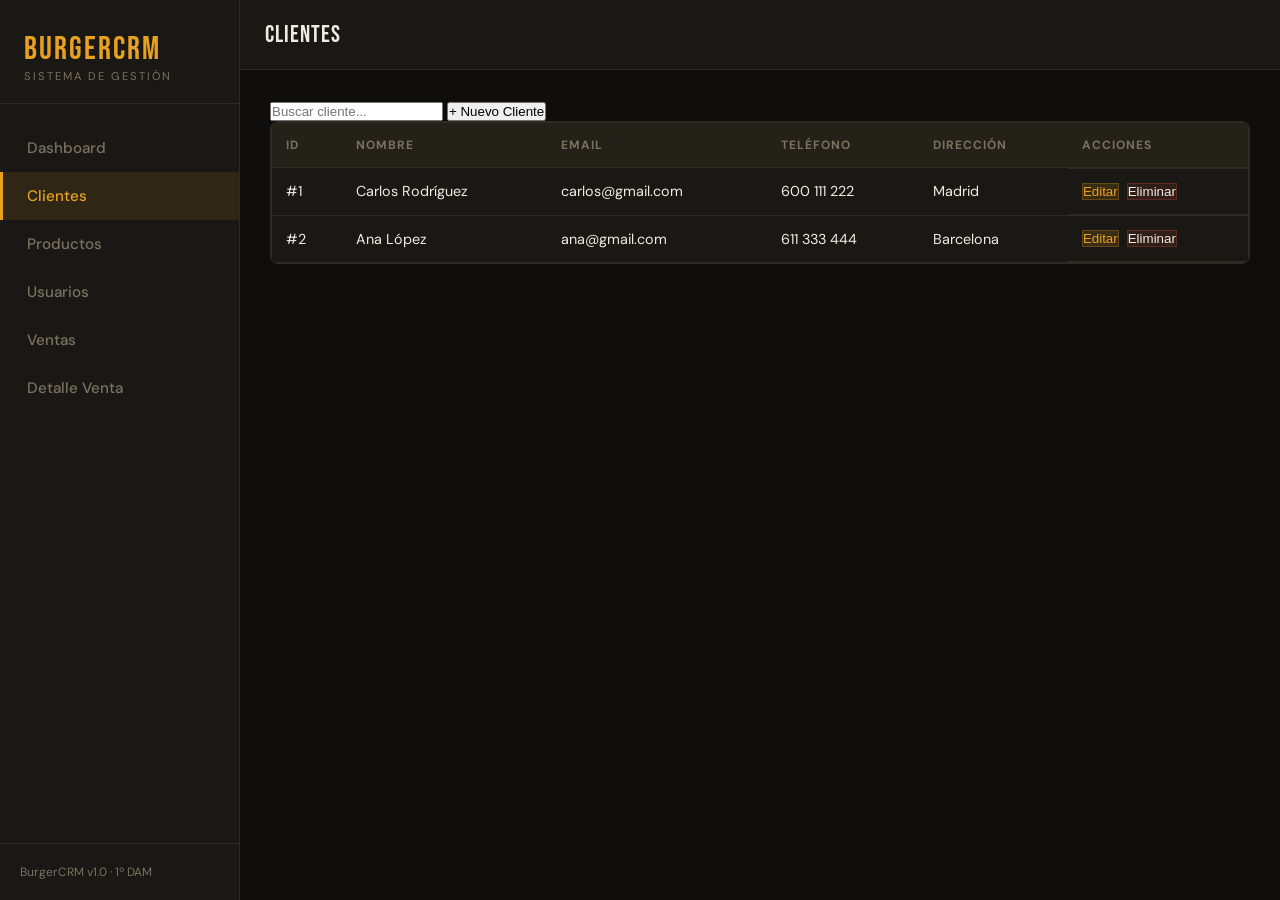
==== clientes.html @ 33901adf "Clientes terminado" ====
<!DOCTYPE html>
<html lang="es">

<head>
    <meta charset="UTF-8">
    <meta name="viewport" content="width=device-width, initial-scale=1.0">
    <link rel="stylesheet" href="style.css">
    <title>Clientes | BurgerCRM</title>



    <!-- Google Fonts -->
    <link rel="preconnect" href="https://fonts.googleapis.com">

    <link href="https://fonts.googleapis.com/css2?family=Bebas+Neue&family=DM+Sans:wght@300;400;500;600&display=swap"
        rel="stylesheet">
</head>

<body>

    <div class="app">

        <!-- SIDEBAR -->
        <nav class="sidebar" id="sidebar">

            <div class="sidebar__logo">
                <div class="sidebar__logo-title">BurgerCRM</div>
                <div class="sidebar__logo-sub">Sistema de Gestión</div>
            </div>

            <div class="sidebar__nav">

                <a href="index.html" class="sidebar__nav-link">
                    <div class="sidebar__nav-item">
                        <p>Dashboard</p>
                    </div>
                </a>

                <a href="clientes.html" class="sidebar__nav-link">
                    <div class="sidebar__nav-item sidebar__nav-item--active">
                        <p>Clientes</p>
                    </div>
                </a>

                <a href="productos.html" class="sidebar__nav-link">
                    <div class="sidebar__nav-item">
                        <p>Productos</p>
                    </div>
                </a>

                <a href="usuarios.html" class="sidebar__nav-link">
                    <div class="sidebar__nav-item">
                        <p>Usuarios</p>
                    </div>
                </a>

                <a href="ventas.html" class="sidebar__nav-link">
                    <div class="sidebar__nav-item">
                        <p>Ventas</p>
                    </div>
                </a>

                <a href="detalles.html" class="sidebar__nav-link">
                    <div class="sidebar__nav-item">
                        <p>Detalle Venta</p>
                    </div>
                </a>

            </div>

            <div class="sidebar__footer">
                BurgerCRM v1.0 · 1º DAM
            </div>

        </nav>

        <!-- TOPBAR -->
        <header class="topbar">

            <div class="topbar__left">

                <button class="topbar__hamburger" onclick="toggleSidebar()">
                    ☰
                </button>

                <span class="topbar__title">
                    Clientes
                </span>

            </div>

        </header>

        <!-- MAIN -->
        <main class="main">

            <!-- HEADER -->
            <div class="crud-header">

                <input type="text" class="input" placeholder="Buscar cliente...">

                <button class="btn btn--primary">
                    + Nuevo Cliente
                </button>

            </div>

            <!-- TABLA -->
            <div class="table-wrap">

                <table class="table">

                    <thead>
                        <tr>
                            <th>ID</th>
                            <th>Nombre</th>
                            <th>Email</th>
                            <th>Teléfono</th>
                            <th>Dirección</th>
                            <th>Acciones</th>
                        </tr>
                    </thead>

                    <tbody>

                        <tr>
                            <td>#1</td>
                            <td>Carlos Rodríguez</td>
                            <td>carlos@gmail.com</td>
                            <td>600 111 222</td>
                            <td>Madrid</td>

                            <td class="table__actions">

                                <button class="btn btn--edit">
                                    Editar
                                </button>

                                <button class="btn btn--delete">
                                    Eliminar
                                </button>

                            </td>
                        </tr>

                        <tr>
                            <td>#2</td>
                            <td>Ana López</td>
                            <td>ana@gmail.com</td>
                            <td>611 333 444</td>
                            <td>Barcelona</td>

                            <td class="table__actions">

                                <button class="btn btn--edit">
                                    Editar
                                </button>

                                <button class="btn btn--delete">
                                    Eliminar
                                </button>

                            </td>
                        </tr>

                    </tbody>

                </table>

            </div>

        </main>

    </div>

    <script>
        const toggleSidebar = () => {
            document.getElementById("sidebar").classList.toggle("sidebar--open");
        };
    </script>

</body>

</html>
---- style.css ----
/* =========================
   VARIABLES
========================= */
:root {
  --color-bg: #0f0e0c;
  --color-surface: #1a1814;
  --color-surface-2: #242118;
  --color-border: #2e2b24;

  --color-accent: #e8a020;

  --color-text: #f0ebe0;
  --color-text-muted: #7a7260;

  --font-display: 'Bebas Neue', sans-serif;
  --font-body: 'DM Sans', sans-serif;

  --radius: 8px;
  --transition: 0.2s ease;
}

/* =========================
   RESET
========================= */
* {
  margin: 0;
  padding: 0;
  box-sizing: border-box;
}

body {
  background: var(--color-bg);
  color: var(--color-text);

  font-family: var(--font-body);

  overflow-x: hidden;
}

/* =========================
   APP
========================= */
.app {
  display: flex;
  min-height: 100vh;
}

/* =========================
   SIDEBAR
========================= */
.sidebar {
  width: 240px;
  height: 100vh;

  background: var(--color-surface);

  border-right: 1px solid var(--color-border);

  position: fixed;
  top: 0;
  left: 0;

  display: flex;
  flex-direction: column;

  transition: transform var(--transition);

  z-index: 1000;
}

/* LOGO */
.sidebar__logo {
  padding: 30px 24px 20px;

  border-bottom: 1px solid var(--color-border);
}

.sidebar__logo-title {
  font-family: var(--font-display);

  font-size: 2rem;

  color: var(--color-accent);

  letter-spacing: 2px;
}

.sidebar__logo-sub {
  color: var(--color-text-muted);

  font-size: 0.7rem;

  text-transform: uppercase;

  letter-spacing: 2px;
}

/* NAV */
.sidebar__nav {
  flex: 1;

  padding-top: 20px;
}

.sidebar__nav-link {
  text-decoration: none;

  display: block;
}

.sidebar__nav-item {
  padding: 14px 24px;

  border-left: 3px solid transparent;

  transition: var(--transition);

  cursor: pointer;
}

.sidebar__nav-item p {
  color: var(--color-text-muted);

  font-size: 0.95rem;

  font-weight: 500;
}

/* HOVER */
.sidebar__nav-link:hover .sidebar__nav-item {
  background: var(--color-surface-2);
}

.sidebar__nav-link:hover p {
  color: var(--color-text);
}

/* ACTIVO */
.sidebar__nav-item--active {
  background: rgba(232,160,32,0.1);

  border-left-color: var(--color-accent);
}

.sidebar__nav-item--active p {
  color: var(--color-accent);
}

/* FOOTER */
.sidebar__footer {
  padding: 20px;

  border-top: 1px solid var(--color-border);

  color: var(--color-text-muted);

  font-size: 0.75rem;
}

/*index*/

/* =========================
   TOPBAR
========================= */
.topbar {
  position: fixed;

  top: 0;
  left: 240px;
  right: 0;

  height: 70px;

  background: var(--color-surface);

  border-bottom: 1px solid var(--color-border);

  display: flex;
  align-items: center;

  padding: 0 25px;

  z-index: 900;
}

.topbar__left {
  display: flex;
  align-items: center;
  gap: 15px;
}

.topbar__title {
  font-family: var(--font-display);

  font-size: 1.5rem;

  letter-spacing: 1px;
}

/* BOTON MENU */
.topbar__hamburger {
  display: none;

  background: none;
  border: none;

  color: white;

  font-size: 1.7rem;

  cursor: pointer;
}

/* =========================
   MAIN
========================= */
.main {
  flex: 1;

  margin-left: 240px;
  margin-top: 70px;

  padding: 30px;
}

/* =========================
   TITULOS
========================= */
.section-title {
  font-family: var(--font-display);

  font-size: 1.7rem;

  margin-bottom: 20px;

  letter-spacing: 1px;
}

/* =========================
   TABLAS
========================= */
.table-wrap {
  overflow-x: auto;

  border: 1px solid var(--color-border);

  border-radius: var(--radius);
}

.table {
  width: 100%;

  border-collapse: collapse;

  min-width: 700px;
}

.table th {
  background: var(--color-surface-2);

  padding: 14px;

  text-align: left;

  color: var(--color-text-muted);

  text-transform: uppercase;

  font-size: 0.75rem;
}

.table td {
  padding: 14px;

  border-top: 1px solid var(--color-border);
}

/* =========================
   RESPONSIVE
========================= */

/* TABLET */
@media (max-width: 900px) {

  .sidebar {
    transform: translateX(-100%);
  }

  .sidebar--open {
    transform: translateX(0);
  }

  .topbar {
    left: 0;
  }

  .main {
    margin-left: 0;
  }

  .topbar__hamburger {
    display: block;
  }
}

/* MOVIL */
@media (max-width: 600px) {

  .main {
    padding: 20px 15px;
  }

  .topbar {
    padding: 0 15px;
  }

  .topbar__title {
    font-size: 1.2rem;
  }

  .sidebar {
    width: 220px;
  }

  .table {
    min-width: 600px;
  }
}

/*clientes*/

/* =========================================
   CLIENTES PAGE
========================================= */

.page-title {
  font-family: var(--font-display);
  font-size: 2rem;
  letter-spacing: 1px;
  margin-bottom: 20px;
  color: var(--color-accent);
}

.clientes-top {
  display: flex;
  justify-content: space-between;
  align-items: center;
  gap: 16px;
  margin-bottom: 24px;
  flex-wrap: wrap;
}

.search-box {
  flex: 1;
  min-width: 220px;
}

.search-box input {
  width: 100%;
}

.table-wrap {
  width: 100%;
  overflow-x: auto;
}

.table {
  width: 100%;
  border-collapse: collapse;
  background: var(--color-surface);
  border: 1px solid var(--color-border);
}

.table thead {
  background: var(--color-surface-2);
}

.table th {
  padding: 14px;
  text-align: left;
  font-size: 0.75rem;
  text-transform: uppercase;
  letter-spacing: 1px;
  color: var(--color-text-muted);
  border-bottom: 1px solid var(--color-border);
}

.table td {
  padding: 14px;
  border-bottom: 1px solid var(--color-border);
  font-size: 0.9rem;
}

.table tbody tr {
  transition: background var(--transition);
}

.table tbody tr:hover {
  background: rgba(255,255,255,0.03);
}

.table__actions {
  display: flex;
  gap: 8px;
}

.btn--edit {
  background: rgba(232,160,32,0.15);
  border: 1px solid rgba(232,160,32,0.25);
  color: var(--color-accent);
}

.btn--edit:hover {
  background: rgba(232,160,32,0.25);
}

.btn--delete {
  background: rgba(217,79,56,0.12);
  border: 1px solid rgba(217,79,56,0.25);
  color: var(--color-red);
}

.btn--delete:hover {
  background: rgba(217,79,56,0.22);
}

/* =========================================
   RESPONSIVE CLIENTES
========================================= */

@media (max-width: 768px) {

  .clientes-top {
    flex-direction: column;
    align-items: stretch;
  }

  .table {
    min-width: 700px;
  }

}

@media (max-width: 480px) {

  .page-title {
    font-size: 1.6rem;
  }

  .btn {
    width: 100%;
    justify-content: center;
  }

}
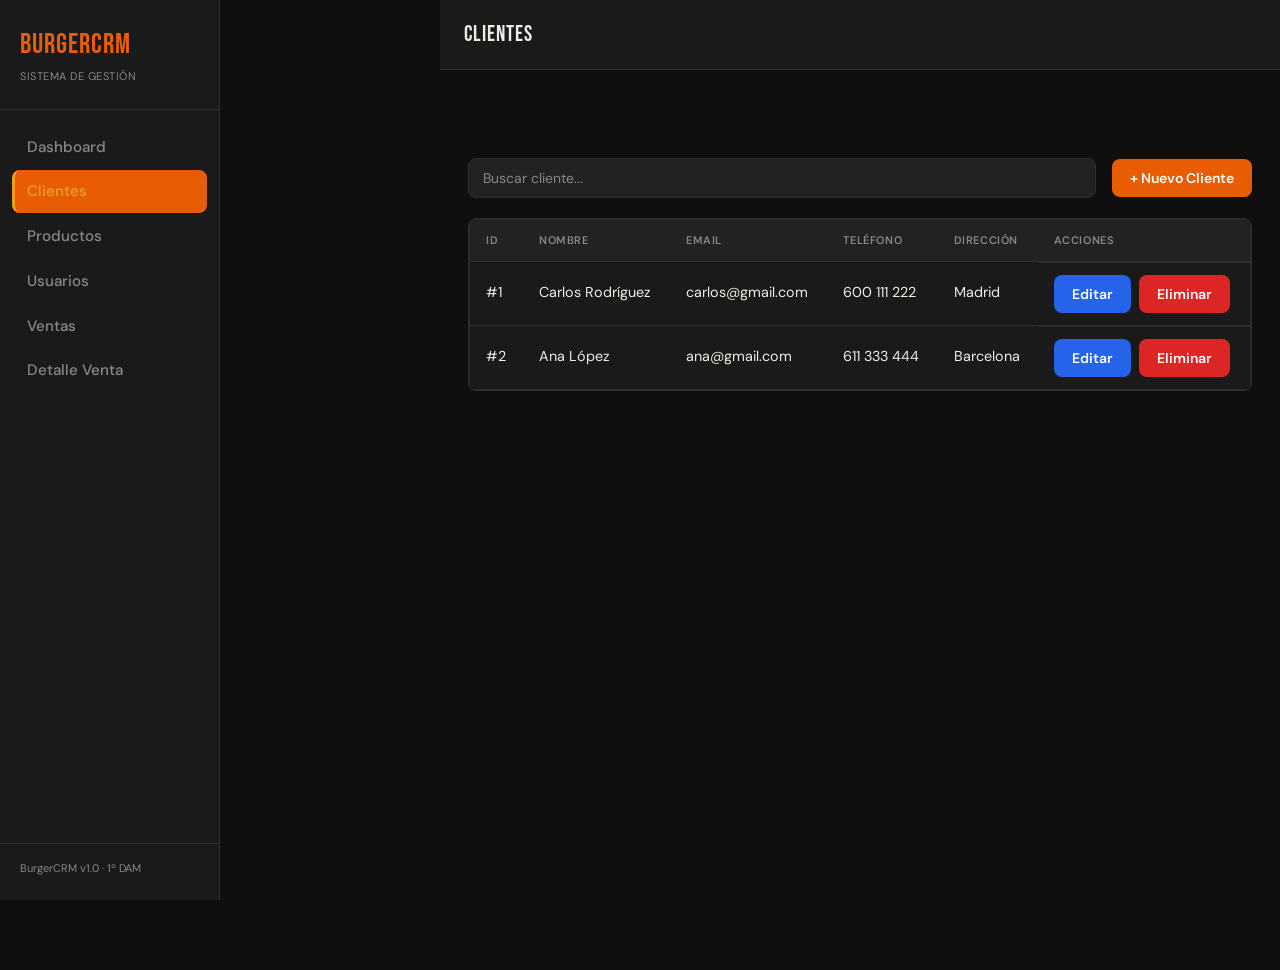
==== commit c0ee807e: "usuarios acabado" ====
--- a/clientes.html
+++ b/clientes.html
@@ -4,7 +4,7 @@
 <head>
     <meta charset="UTF-8">
     <meta name="viewport" content="width=device-width, initial-scale=1.0">
-    <link rel="stylesheet" href="style.css">
+    <link rel="stylesheet" href="css/style.css">
     <title>Clientes | BurgerCRM</title>
 
 
--- a/css/style.css
+++ b/css/style.css
@@ -0,0 +1,1154 @@
+/* =========================
+   VARIABLES
+========================= */
+:root {
+  --color-bg: #0f0e0c;
+  --color-surface: #1a1814;
+  --color-surface-2: #242118;
+  --color-border: #2e2b24;
+
+  --color-accent: #e8a020;
+
+  --color-text: #f0ebe0;
+  --color-text-muted: #7a7260;
+
+  --font-display: 'Bebas Neue', sans-serif;
+  --font-body: 'DM Sans', sans-serif;
+
+  --radius: 8px;
+  --transition: 0.2s ease;
+}
+
+/* =========================
+   RESET
+========================= */
+* {
+  margin: 0;
+  padding: 0;
+  box-sizing: border-box;
+}
+
+body {
+  background: var(--color-bg);
+  color: var(--color-text);
+
+  font-family: var(--font-body);
+
+  overflow-x: hidden;
+}
+/* =========================================
+   SIDEBAR
+========================================= */
+
+.sidebar {
+  width: 240px;
+  height: 100vh;
+  background: var(--color-surface);
+  border-right: 1px solid var(--color-border);
+
+  position: fixed;
+  top: 0;
+  left: 0;
+
+  display: flex;
+  flex-direction: column;
+  justify-content: space-between;
+
+  z-index: 100;
+  transition: transform var(--transition);
+}
+
+.sidebar__logo {
+  padding: 28px 24px 20px;
+  border-bottom: 1px solid var(--color-border);
+}
+
+.sidebar__logo-title {
+  font-family: var(--font-display);
+  font-size: 2rem;
+  color: var(--color-accent);
+  letter-spacing: 2px;
+}
+
+.sidebar__logo-sub {
+  font-size: 0.7rem;
+  color: var(--color-text-muted);
+  letter-spacing: 2px;
+  text-transform: uppercase;
+}
+
+.sidebar__nav {
+  display: flex;
+  flex-direction: column;
+  padding: 20px 0;
+}
+
+.sidebar__nav-item {
+  padding: 14px 24px;
+
+  color: var(--color-text-muted);
+  text-decoration: none;
+
+  font-size: 0.95rem;
+  font-weight: 500;
+
+  border-left: 3px solid transparent;
+
+  transition:
+    background var(--transition),
+    color var(--transition),
+    border-color var(--transition);
+}
+
+.sidebar__nav-item:hover {
+  background: var(--color-surface-2);
+  color: var(--color-accent);
+  border-left-color: var(--color-accent);
+}
+
+.sidebar__nav-item--active {
+  background: rgba(232,160,32,0.1);
+  color: var(--color-accent);
+  border-left-color: var(--color-accent);
+}
+
+.sidebar__footer {
+  padding: 20px 24px;
+  border-top: 1px solid var(--color-border);
+
+  font-size: 0.75rem;
+  color: var(--color-text-dim);
+}
+
+/* =========================================
+   RESPONSIVE MENU
+========================================= */
+
+.topbar__hamburger {
+  display: none;
+}
+
+@media (max-width: 900px) {
+
+  .sidebar {
+    transform: translateX(-100%);
+  }
+
+  .sidebar--open {
+    transform: translateX(0);
+  }
+
+  .topbar__hamburger {
+    display: block;
+
+    background: none;
+    border: none;
+
+    color: var(--color-text);
+
+    font-size: 1.5rem;
+    cursor: pointer;
+  }
+
+}
+/* =========================
+   APP
+========================= */
+.app {
+  display: flex;
+  min-height: 100vh;
+}
+
+/* =========================
+   SIDEBAR
+========================= */
+.sidebar {
+  width: 240px;
+  height: 100vh;
+
+  background: var(--color-surface);
+
+  border-right: 1px solid var(--color-border);
+
+  position: fixed;
+  top: 0;
+  left: 0;
+
+  display: flex;
+  flex-direction: column;
+
+  transition: transform var(--transition);
+
+  z-index: 1000;
+}
+
+/* LOGO */
+.sidebar__logo {
+  padding: 30px 24px 20px;
+
+  border-bottom: 1px solid var(--color-border);
+}
+
+.sidebar__logo-title {
+  font-family: var(--font-display);
+
+  font-size: 2rem;
+
+  color: var(--color-accent);
+
+  letter-spacing: 2px;
+}
+
+.sidebar__logo-sub {
+  color: var(--color-text-muted);
+
+  font-size: 0.7rem;
+
+  text-transform: uppercase;
+
+  letter-spacing: 2px;
+}
+
+/* NAV */
+.sidebar__nav {
+  flex: 1;
+
+  padding-top: 20px;
+}
+
+.sidebar__nav-link {
+  text-decoration: none;
+
+  display: block;
+}
+
+.sidebar__nav-item {
+  padding: 14px 24px;
+
+  border-left: 3px solid transparent;
+
+  transition: var(--transition);
+
+  cursor: pointer;
+}
+
+.sidebar__nav-item p {
+  color: var(--color-text-muted);
+
+  font-size: 0.95rem;
+
+  font-weight: 500;
+}
+
+/* HOVER */
+.sidebar__nav-link:hover .sidebar__nav-item {
+  background: var(--color-surface-2);
+}
+
+.sidebar__nav-link:hover p {
+  color: var(--color-text);
+}
+
+/* ACTIVO */
+.sidebar__nav-item--active {
+  background: rgba(232,160,32,0.1);
+
+  border-left-color: var(--color-accent);
+}
+
+.sidebar__nav-item--active p {
+  color: var(--color-accent);
+}
+
+/* FOOTER */
+.sidebar__footer {
+  padding: 20px;
+
+  border-top: 1px solid var(--color-border);
+
+  color: var(--color-text-muted);
+
+  font-size: 0.75rem;
+}
+
+/*index*/
+
+/* =========================
+   TOPBAR
+========================= */
+.topbar {
+  position: fixed;
+
+  top: 0;
+  left: 240px;
+  right: 0;
+
+  height: 70px;
+
+  background: var(--color-surface);
+
+  border-bottom: 1px solid var(--color-border);
+
+  display: flex;
+  align-items: center;
+
+  padding: 0 25px;
+
+  z-index: 900;
+}
+
+.topbar__left {
+  display: flex;
+  align-items: center;
+  gap: 15px;
+}
+
+.topbar__title {
+  font-family: var(--font-display);
+
+  font-size: 1.5rem;
+
+  letter-spacing: 1px;
+}
+
+/* BOTON MENU */
+.topbar__hamburger {
+  display: none;
+
+  background: none;
+  border: none;
+
+  color: white;
+
+  font-size: 1.7rem;
+
+  cursor: pointer;
+}
+
+/* =========================
+   MAIN
+========================= */
+.main {
+  flex: 1;
+
+  margin-left: 240px;
+  margin-top: 70px;
+
+  padding: 30px;
+}
+
+/* =========================
+   TITULOS
+========================= */
+.section-title {
+  font-family: var(--font-display);
+
+  font-size: 1.7rem;
+
+  margin-bottom: 20px;
+
+  letter-spacing: 1px;
+}
+
+/* =========================
+   TABLAS
+========================= */
+.table-wrap {
+  overflow-x: auto;
+
+  border: 1px solid var(--color-border);
+
+  border-radius: var(--radius);
+}
+
+.table {
+  width: 100%;
+
+  border-collapse: collapse;
+
+  min-width: 700px;
+}
+
+.table th {
+  background: var(--color-surface-2);
+
+  padding: 14px;
+
+  text-align: left;
+
+  color: var(--color-text-muted);
+
+  text-transform: uppercase;
+
+  font-size: 0.75rem;
+}
+
+.table td {
+  padding: 14px;
+
+  border-top: 1px solid var(--color-border);
+}
+
+/* =========================
+   RESPONSIVE
+========================= */
+
+/* TABLET */
+@media (max-width: 900px) {
+
+  .sidebar {
+    transform: translateX(-100%);
+  }
+
+  .sidebar--open {
+    transform: translateX(0);
+  }
+
+  .topbar {
+    left: 0;
+  }
+
+  .main {
+    margin-left: 0;
+  }
+
+  .topbar__hamburger {
+    display: block;
+  }
+}
+
+/* MOVIL */
+@media (max-width: 600px) {
+
+  .main {
+    padding: 20px 15px;
+  }
+
+  .topbar {
+    padding: 0 15px;
+  }
+
+  .topbar__title {
+    font-size: 1.2rem;
+  }
+
+  .sidebar {
+    width: 220px;
+  }
+
+  .table {
+    min-width: 600px;
+  }
+}
+
+/*clientes*/
+
+/* =========================================
+   CLIENTES PAGE
+========================================= */
+
+.page-title {
+  font-family: var(--font-display);
+  font-size: 2rem;
+  letter-spacing: 1px;
+  margin-bottom: 20px;
+  color: var(--color-accent);
+}
+
+.clientes-top {
+  display: flex;
+  justify-content: space-between;
+  align-items: center;
+  gap: 16px;
+  margin-bottom: 24px;
+  flex-wrap: wrap;
+}
+
+.search-box {
+  flex: 1;
+  min-width: 220px;
+}
+
+.search-box input {
+  width: 100%;
+}
+
+.table-wrap {
+  width: 100%;
+  overflow-x: auto;
+}
+
+.table {
+  width: 100%;
+  border-collapse: collapse;
+  background: var(--color-surface);
+  border: 1px solid var(--color-border);
+}
+
+.table thead {
+  background: var(--color-surface-2);
+}
+
+.table th {
+  padding: 14px;
+  text-align: left;
+  font-size: 0.75rem;
+  text-transform: uppercase;
+  letter-spacing: 1px;
+  color: var(--color-text-muted);
+  border-bottom: 1px solid var(--color-border);
+}
+
+.table td {
+  padding: 14px;
+  border-bottom: 1px solid var(--color-border);
+  font-size: 0.9rem;
+}
+
+.table tbody tr {
+  transition: background var(--transition);
+}
+
+.table tbody tr:hover {
+  background: rgba(255,255,255,0.03);
+}
+
+.table__actions {
+  display: flex;
+  gap: 8px;
+}
+
+.btn--edit {
+  background: rgba(232,160,32,0.15);
+  border: 1px solid rgba(232,160,32,0.25);
+  color: var(--color-accent);
+}
+
+.btn--edit:hover {
+  background: rgba(232,160,32,0.25);
+}
+
+.btn--delete {
+  background: rgba(217,79,56,0.12);
+  border: 1px solid rgba(217,79,56,0.25);
+  color: var(--color-red);
+}
+
+.btn--delete:hover {
+  background: rgba(217,79,56,0.22);
+}
+
+/* =========================================
+   RESPONSIVE CLIENTES
+========================================= */
+
+@media (max-width: 768px) {
+
+  .clientes-top {
+    flex-direction: column;
+    align-items: stretch;
+  }
+
+  .table {
+    min-width: 700px;
+  }
+
+}
+
+@media (max-width: 480px) {
+
+  .page-title {
+    font-size: 1.6rem;
+  }
+
+  .btn {
+    width: 100%;
+    justify-content: center;
+  }
+
+}
+
+/* productos */
+
+.badge--yellow {
+  background: rgba(232,160,32,0.15);
+  border: 1px solid rgba(232,160,32,0.25);
+  color: var(--color-accent);
+}
+
+.badge--green {
+  background: rgba(76,175,125,0.15);
+  border: 1px solid rgba(76,175,125,0.25);
+  color: var(--color-green);
+}
+
+.badge--blue {
+  background: rgba(80,140,220,0.15);
+  border: 1px solid rgba(80,140,220,0.25);
+  color: #5a9fe0;
+}
+
+/* =========================================
+   RESPONSIVE PRODUCTOS
+========================================= */
+
+@media (max-width: 768px) {
+
+  .table {
+    min-width: 850px;
+  }
+
+}
+
+/* usuarios */
+
+/* ===========================
+   VARIABLES & RESET
+=========================== */
+:root {
+    --color-bg: #0f0f0f;
+    --color-surface: #1a1a1a;
+    --color-surface-2: #222222;
+    --color-border: #2e2e2e;
+    --color-primary: #e85d04;
+    --color-primary-hover: #f48c06;
+    --color-text: #f0ece4;
+    --color-text-muted: #888;
+    --color-edit: #2563eb;
+    --color-edit-hover: #3b82f6;
+    --color-delete: #dc2626;
+    --color-delete-hover: #ef4444;
+    --sidebar-width: 220px;
+    --topbar-height: 60px;
+    --radius: 8px;
+    --font-display: 'Bebas Neue', sans-serif;
+    --font-body: 'DM Sans', sans-serif;
+}
+
+*, *::before, *::after {
+    box-sizing: border-box;
+    margin: 0;
+    padding: 0;
+}
+
+body {
+    font-family: var(--font-body);
+    background-color: var(--color-bg);
+    color: var(--color-text);
+    font-size: 14px;
+    line-height: 1.5;
+}
+
+a {
+    text-decoration: none;
+    color: inherit;
+}
+
+/* ===========================
+   LAYOUT
+=========================== */
+.app {
+    display: grid;
+    grid-template-columns: var(--sidebar-width) 1fr;
+    grid-template-rows: var(--topbar-height) 1fr;
+    grid-template-areas:
+        "sidebar topbar"
+        "sidebar main";
+    min-height: 100vh;
+}
+
+/* ===========================
+   SIDEBAR
+=========================== */
+.sidebar {
+    grid-area: sidebar;
+    background-color: var(--color-surface);
+    border-right: 1px solid var(--color-border);
+    display: flex;
+    flex-direction: column;
+    padding: 24px 0;
+    position: fixed;
+    top: 0;
+    left: 0;
+    width: var(--sidebar-width);
+    height: 100vh;
+    z-index: 100;
+    transition: transform 0.3s ease;
+}
+
+.sidebar__logo {
+    padding: 0 20px 24px;
+    border-bottom: 1px solid var(--color-border);
+    margin-bottom: 16px;
+}
+
+.sidebar__logo-title {
+    font-family: var(--font-display);
+    font-size: 28px;
+    letter-spacing: 1px;
+    color: var(--color-primary);
+}
+
+.sidebar__logo-sub {
+    font-size: 11px;
+    color: var(--color-text-muted);
+    margin-top: 2px;
+    text-transform: uppercase;
+    letter-spacing: 0.5px;
+}
+
+.sidebar__nav {
+    flex: 1;
+    display: flex;
+    flex-direction: column;
+    gap: 2px;
+    padding: 0 12px;
+}
+
+.sidebar__nav-item {
+    padding: 10px 12px;
+    border-radius: var(--radius);
+    color: var(--color-text-muted);
+    font-weight: 500;
+    font-size: 14px;
+    transition: background 0.2s, color 0.2s;
+}
+
+.sidebar__nav-item:hover {
+    background-color: var(--color-surface-2);
+    color: var(--color-text);
+}
+
+.sidebar__nav-item--active {
+    background-color: var(--color-primary);
+    color: #fff;
+    font-weight: 600;
+}
+
+.sidebar__nav-item--active:hover {
+    background-color: var(--color-primary-hover);
+    color: #fff;
+}
+
+.sidebar__footer {
+    padding: 16px 20px 0;
+    font-size: 11px;
+    color: var(--color-text-muted);
+    border-top: 1px solid var(--color-border);
+}
+
+/* ===========================
+   TOPBAR
+=========================== */
+.topbar {
+    grid-area: topbar;
+    background-color: var(--color-surface);
+    border-bottom: 1px solid var(--color-border);
+    display: flex;
+    align-items: center;
+    padding: 0 24px;
+    position: sticky;
+    top: 0;
+    z-index: 50;
+    margin-left: var(--sidebar-width);
+}
+
+.topbar__left {
+    display: flex;
+    align-items: center;
+    gap: 16px;
+}
+
+.topbar__title {
+    font-family: var(--font-display);
+    font-size: 22px;
+    letter-spacing: 1px;
+    color: var(--color-text);
+}
+
+.topbar__hamburger {
+    display: none;
+    background: none;
+    border: none;
+    color: var(--color-text);
+    font-size: 22px;
+    cursor: pointer;
+    padding: 4px 8px;
+    border-radius: var(--radius);
+    transition: background 0.2s;
+}
+
+.topbar__hamburger:hover {
+    background-color: var(--color-surface-2);
+}
+
+/* ===========================
+   MAIN
+=========================== */
+.main {
+    grid-area: main;
+    padding: 28px 28px;
+    margin-left: var(--sidebar-width);
+    min-height: calc(100vh - var(--topbar-height));
+}
+
+/* ===========================
+   PAGE
+=========================== */
+.page {
+    display: none;
+}
+
+.page--active {
+    display: block;
+}
+
+.page-title {
+    font-family: var(--font-display);
+    font-size: 32px;
+    letter-spacing: 1px;
+    margin-bottom: 24px;
+    color: var(--color-text);
+}
+
+/* ===========================
+   CRUD HEADER
+=========================== */
+.crud-header {
+    display: flex;
+    align-items: center;
+    justify-content: space-between;
+    gap: 16px;
+    margin-bottom: 20px;
+}
+
+.crud-header__search {
+    flex: 1;
+    max-width: 320px;
+}
+
+/* ===========================
+   INPUTS
+=========================== */
+.input {
+    width: 100%;
+    background-color: var(--color-surface-2);
+    border: 1px solid var(--color-border);
+    border-radius: var(--radius);
+    color: var(--color-text);
+    font-family: var(--font-body);
+    font-size: 14px;
+    padding: 10px 14px;
+    outline: none;
+    transition: border-color 0.2s;
+    appearance: none;
+}
+
+.input:focus {
+    border-color: var(--color-primary);
+}
+
+.input::placeholder {
+    color: var(--color-text-muted);
+}
+
+.input--sm {
+    padding: 8px 12px;
+    font-size: 13px;
+}
+
+/* ===========================
+   BUTTONS
+=========================== */
+.btn {
+    display: inline-flex;
+    align-items: center;
+    gap: 6px;
+    padding: 10px 18px;
+    border-radius: var(--radius);
+    font-family: var(--font-body);
+    font-size: 14px;
+    font-weight: 600;
+    border: none;
+    cursor: pointer;
+    transition: background 0.2s, transform 0.1s;
+    white-space: nowrap;
+}
+
+.btn:active {
+    transform: scale(0.97);
+}
+
+.btn--primary {
+    background-color: var(--color-primary);
+    color: #fff;
+}
+
+.btn--primary:hover {
+    background-color: var(--color-primary-hover);
+}
+
+.btn--secondary {
+    background-color: var(--color-surface-2);
+    color: var(--color-text);
+    border: 1px solid var(--color-border);
+}
+
+.btn--secondary:hover {
+    background-color: var(--color-border);
+}
+
+.btn--edit {
+    background-color: var(--color-edit);
+    color: #fff;
+}
+
+.btn--edit:hover {
+    background-color: var(--color-edit-hover);
+}
+
+.btn--delete {
+    background-color: var(--color-delete);
+    color: #fff;
+}
+
+.btn--delete:hover {
+    background-color: var(--color-delete-hover);
+}
+
+.btn--sm {
+    padding: 6px 12px;
+    font-size: 12px;
+}
+
+/* ===========================
+   TABLE
+=========================== */
+.table-wrap {
+    background-color: var(--color-surface);
+    border: 1px solid var(--color-border);
+    border-radius: var(--radius);
+    overflow-x: auto;
+}
+
+.table {
+    width: 100%;
+    border-collapse: collapse;
+    font-size: 14px;
+}
+
+.table thead {
+    background-color: var(--color-surface-2);
+    border-bottom: 1px solid var(--color-border);
+}
+
+.table th {
+    padding: 12px 16px;
+    text-align: left;
+    font-weight: 600;
+    color: var(--color-text-muted);
+    text-transform: uppercase;
+    font-size: 11px;
+    letter-spacing: 0.6px;
+    white-space: nowrap;
+}
+
+.table td {
+    padding: 12px 16px;
+    border-bottom: 1px solid var(--color-border);
+    color: var(--color-text);
+    vertical-align: middle;
+}
+
+.table tbody tr:last-child td {
+    border-bottom: none;
+}
+
+.table tbody tr:hover td {
+    background-color: rgba(255,255,255,0.02);
+}
+
+.table__actions {
+    display: flex;
+    gap: 8px;
+}
+
+/* ===========================
+   BADGES
+=========================== */
+.badge {
+    display: inline-block;
+    padding: 3px 10px;
+    border-radius: 999px;
+    font-size: 12px;
+    font-weight: 600;
+    white-space: nowrap;
+}
+
+.badge--yellow {
+    background-color: rgba(234, 179, 8, 0.15);
+    color: #eab308;
+}
+
+.badge--green {
+    background-color: rgba(34, 197, 94, 0.15);
+    color: #22c55e;
+}
+
+.badge--blue {
+    background-color: rgba(59, 130, 246, 0.15);
+    color: #3b82f6;
+}
+
+.badge--red {
+    background-color: rgba(239, 68, 68, 0.15);
+    color: #ef4444;
+}
+
+.badge--orange {
+    background-color: rgba(232, 93, 4, 0.15);
+    color: #e85d04;
+}
+
+.badge--gray {
+    background-color: rgba(156, 163, 175, 0.15);
+    color: #9ca3af;
+}
+
+/* ===========================
+   MODAL
+=========================== */
+.modal-overlay {
+    display: none;
+    position: fixed;
+    inset: 0;
+    background: rgba(0, 0, 0, 0.65);
+    z-index: 200;
+    align-items: center;
+    justify-content: center;
+    backdrop-filter: blur(3px);
+}
+
+.modal-overlay.modal-overlay--visible {
+    display: flex;
+}
+
+.modal {
+    background-color: var(--color-surface);
+    border: 1px solid var(--color-border);
+    border-radius: var(--radius);
+    width: 100%;
+    max-width: 460px;
+    margin: 16px;
+    animation: modalIn 0.2s ease;
+}
+
+@keyframes modalIn {
+    from { opacity: 0; transform: translateY(-12px) scale(0.98); }
+    to   { opacity: 1; transform: translateY(0) scale(1); }
+}
+
+.modal__header {
+    display: flex;
+    align-items: center;
+    justify-content: space-between;
+    padding: 20px 24px 16px;
+    border-bottom: 1px solid var(--color-border);
+}
+
+.modal__title {
+    font-family: var(--font-display);
+    font-size: 22px;
+    letter-spacing: 1px;
+}
+
+.modal__close {
+    background: none;
+    border: none;
+    color: var(--color-text-muted);
+    font-size: 18px;
+    cursor: pointer;
+    padding: 4px 8px;
+    border-radius: var(--radius);
+    transition: background 0.2s, color 0.2s;
+}
+
+.modal__close:hover {
+    background-color: var(--color-surface-2);
+    color: var(--color-text);
+}
+
+.modal__body {
+    padding: 20px 24px;
+    display: flex;
+    flex-direction: column;
+    gap: 16px;
+}
+
+.modal__footer {
+    display: flex;
+    justify-content: flex-end;
+    gap: 10px;
+    padding: 16px 24px;
+    border-top: 1px solid var(--color-border);
+}
+
+/* ===========================
+   FORM
+=========================== */
+.form-group {
+    display: flex;
+    flex-direction: column;
+    gap: 6px;
+}
+
+.form-label {
+    font-size: 13px;
+    font-weight: 600;
+    color: var(--color-text-muted);
+    text-transform: uppercase;
+    letter-spacing: 0.4px;
+}
+
+/* ===========================
+   RESPONSIVE
+=========================== */
+@media (max-width: 768px) {
+    .app {
+        grid-template-columns: 1fr;
+        grid-template-areas:
+            "topbar"
+            "main";
+    }
+
+    .sidebar {
+        transform: translateX(-100%);
+    }
+
+    .sidebar--open {
+        transform: translateX(0);
+        box-shadow: 4px 0 24px rgba(0,0,0,0.5);
+    }
+
+    .topbar {
+        margin-left: 0;
+    }
+
+    .topbar__hamburger {
+        display: flex;
+    }
+
+    .main {
+        margin-left: 0;
+        padding: 20px 16px;
+    }
+
+    .crud-header {
+        flex-direction: column;
+        align-items: stretch;
+    }
+
+    .crud-header__search {
+        max-width: 100%;
+    }
+}
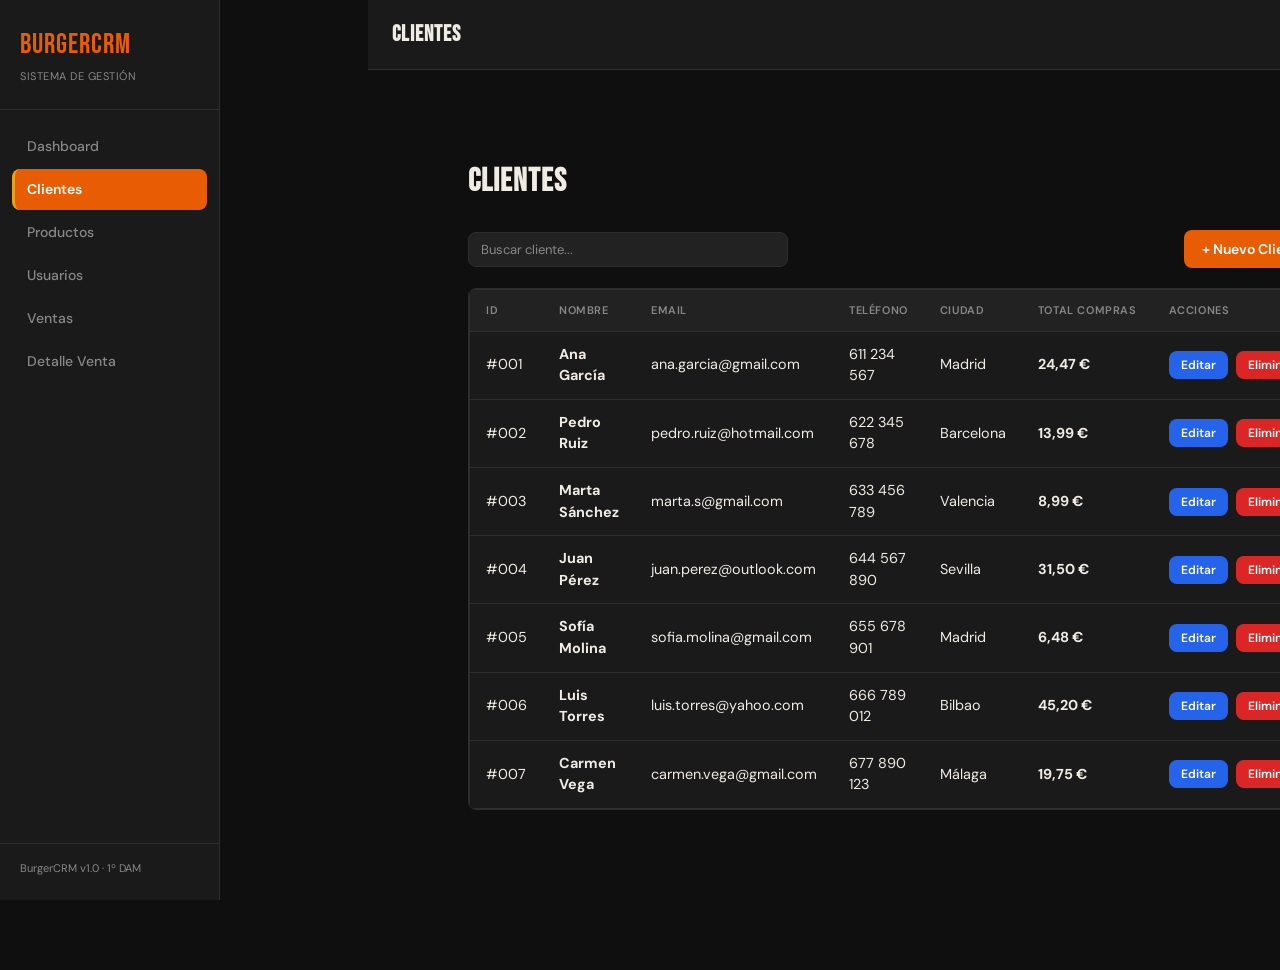
==== commit 5199adcc: "arreglos" ====
--- a/clientes.html
+++ b/clientes.html
@@ -4,10 +4,10 @@
 <head>
     <meta charset="UTF-8">
     <meta name="viewport" content="width=device-width, initial-scale=1.0">
-    <link rel="stylesheet" href="css/style.css">
+
     <title>Clientes | BurgerCRM</title>
 
-
+    <link rel="stylesheet" href="css/style.css">
 
     <!-- Google Fonts -->
     <link rel="preconnect" href="https://fonts.googleapis.com">
@@ -24,46 +24,39 @@
         <nav class="sidebar" id="sidebar">
 
             <div class="sidebar__logo">
-                <div class="sidebar__logo-title">BurgerCRM</div>
-                <div class="sidebar__logo-sub">Sistema de Gestión</div>
+                <div class="sidebar__logo-title">
+                    BurgerCRM
+                </div>
+
+                <div class="sidebar__logo-sub">
+                    Sistema de Gestión
+                </div>
             </div>
 
             <div class="sidebar__nav">
 
-                <a href="index.html" class="sidebar__nav-link">
-                    <div class="sidebar__nav-item">
-                        <p>Dashboard</p>
-                    </div>
+                <a href="dashboard.html" class="sidebar__nav-item">
+                    Dashboard
                 </a>
 
-                <a href="clientes.html" class="sidebar__nav-link">
-                    <div class="sidebar__nav-item sidebar__nav-item--active">
-                        <p>Clientes</p>
-                    </div>
+                <a href="clientes.html" class="sidebar__nav-item sidebar__nav-item--active">
+                    Clientes
                 </a>
 
-                <a href="productos.html" class="sidebar__nav-link">
-                    <div class="sidebar__nav-item">
-                        <p>Productos</p>
-                    </div>
+                <a href="productos.html" class="sidebar__nav-item">
+                    Productos
                 </a>
 
-                <a href="usuarios.html" class="sidebar__nav-link">
-                    <div class="sidebar__nav-item">
-                        <p>Usuarios</p>
-                    </div>
+                <a href="usuarios.html" class="sidebar__nav-item">
+                    Usuarios
                 </a>
 
-                <a href="ventas.html" class="sidebar__nav-link">
-                    <div class="sidebar__nav-item">
-                        <p>Ventas</p>
-                    </div>
+                <a href="ventas.html" class="sidebar__nav-item">
+                    Ventas
                 </a>
 
-                <a href="detalles.html" class="sidebar__nav-link">
-                    <div class="sidebar__nav-item">
-                        <p>Detalle Venta</p>
-                    </div>
+                <a href="detalles.html" class="sidebar__nav-item">
+                    Detalle Venta
                 </a>
 
             </div>
@@ -83,9 +76,9 @@
                     ☰
                 </button>
 
-                <span class="topbar__title">
+                <h1 class="topbar__title">
                     Clientes
-                </span>
+                </h1>
 
             </div>
 
@@ -94,90 +87,105 @@
         <!-- MAIN -->
         <main class="main">
 
-            <!-- HEADER -->
-            <div class="crud-header">
+            <section class="page page--active">
 
-                <input type="text" class="input" placeholder="Buscar cliente...">
+                <h1 class="page-title">
+                    Clientes
+                </h1>
 
-                <button class="btn btn--primary">
-                    + Nuevo Cliente
-                </button>
+                <!-- HEADER CRUD -->
+                <div class="crud-header">
 
-            </div>
+                    <div class="crud-header__search">
+                        <input type="text" id="searchInput" class="input input--sm" placeholder="Buscar cliente...">
+                    </div>
 
-            <!-- TABLA -->
-            <div class="table-wrap">
+                    <button class="btn btn--primary" onclick="abrirModalNuevo()">
+                        + Nuevo Cliente
+                    </button>
 
-                <table class="table">
+                </div>
 
-                    <thead>
-                        <tr>
-                            <th>ID</th>
-                            <th>Nombre</th>
-                            <th>Email</th>
-                            <th>Teléfono</th>
-                            <th>Dirección</th>
-                            <th>Acciones</th>
-                        </tr>
-                    </thead>
+                <!-- TABLA -->
+                <div class="table-wrap">
 
-                    <tbody>
+                    <table class="table">
 
-                        <tr>
-                            <td>#1</td>
-                            <td>Carlos Rodríguez</td>
-                            <td>carlos@gmail.com</td>
-                            <td>600 111 222</td>
-                            <td>Madrid</td>
+                        <thead>
+                            <tr>
+                                <th>ID</th>
+                                <th>Nombre</th>
+                                <th>Email</th>
+                                <th>Teléfono</th>
+                                <th>Ciudad</th>
+                                <th>Total Compras</th>
+                                <th>Acciones</th>
+                            </tr>
+                        </thead>
 
-                            <td class="table__actions">
+                        <tbody id="tablaClientes">
+                            <!-- Filas generadas por JS -->
+                        </tbody>
 
-                                <button class="btn btn--edit">
-                                    Editar
-                                </button>
+                    </table>
 
-                                <button class="btn btn--delete">
-                                    Eliminar
-                                </button>
+                </div>
 
-                            </td>
-                        </tr>
-
-                        <tr>
-                            <td>#2</td>
-                            <td>Ana López</td>
-                            <td>ana@gmail.com</td>
-                            <td>611 333 444</td>
-                            <td>Barcelona</td>
-
-                            <td class="table__actions">
-
-                                <button class="btn btn--edit">
-                                    Editar
-                                </button>
-
-                                <button class="btn btn--delete">
-                                    Eliminar
-                                </button>
-
-                            </td>
-                        </tr>
-
-                    </tbody>
-
-                </table>
-
-            </div>
+            </section>
 
         </main>
 
     </div>
 
-    <script>
-        const toggleSidebar = () => {
-            document.getElementById("sidebar").classList.toggle("sidebar--open");
-        };
-    </script>
+    <!-- MODAL NUEVO / EDITAR CLIENTE -->
+    <div class="modal-overlay" id="modalOverlay">
+
+        <div class="modal">
+
+            <div class="modal__header">
+                <h2 class="modal__title" id="modalTitle">Nuevo Cliente</h2>
+                <button class="modal__close" onclick="cerrarModal()">✕</button>
+            </div>
+
+            <div class="modal__body">
+
+                <div class="form-group">
+                    <label class="form-label">Nombre</label>
+                    <input type="text" id="inputNombre" class="input" placeholder="Nombre completo">
+                </div>
+
+                <div class="form-group">
+                    <label class="form-label">Email</label>
+                    <input type="email" id="inputEmail" class="input" placeholder="correo@ejemplo.com">
+                </div>
+
+                <div class="form-group">
+                    <label class="form-label">Teléfono</label>
+                    <input type="tel" id="inputTelefono" class="input" placeholder="600 000 000">
+                </div>
+
+                <div class="form-group">
+                    <label class="form-label">Ciudad</label>
+                    <input type="text" id="inputCiudad" class="input" placeholder="Ciudad">
+                </div>
+
+                <div class="form-group">
+                    <label class="form-label">Total Compras (€)</label>
+                    <input type="number" id="inputTotal" class="input" placeholder="0.00" min="0" step="0.01">
+                </div>
+
+            </div>
+
+            <div class="modal__footer">
+                <button class="btn btn--secondary" onclick="cerrarModal()">Cancelar</button>
+                <button class="btn btn--primary" onclick="guardarCliente()">Guardar</button>
+            </div>
+
+        </div>
+
+    </div>
+
+    <script src="js/cliente.js"></script>
 
 </body>
 
--- a/css/style.css
+++ b/css/style.css
@@ -1151,4 +1151,616 @@
     .crud-header__search {
         max-width: 100%;
     }
+}
+
+/* detalles ventas */
+
+/* ===========================
+   VARIABLES & RESET
+=========================== */
+:root {
+    --color-bg: #0f0f0f;
+    --color-surface: #1a1a1a;
+    --color-surface-2: #222222;
+    --color-border: #2e2e2e;
+    --color-primary: #e85d04;
+    --color-primary-hover: #f48c06;
+    --color-text: #f0ece4;
+    --color-text-muted: #888;
+    --color-edit: #2563eb;
+    --color-edit-hover: #3b82f6;
+    --color-delete: #dc2626;
+    --color-delete-hover: #ef4444;
+    --sidebar-width: 220px;
+    --topbar-height: 60px;
+    --radius: 8px;
+    --font-display: 'Bebas Neue', sans-serif;
+    --font-body: 'DM Sans', sans-serif;
+}
+
+*, *::before, *::after {
+    box-sizing: border-box;
+    margin: 0;
+    padding: 0;
+}
+
+body {
+    font-family: var(--font-body);
+    background-color: var(--color-bg);
+    color: var(--color-text);
+    font-size: 14px;
+    line-height: 1.5;
+}
+
+a {
+    text-decoration: none;
+    color: inherit;
+}
+
+/* ===========================
+   LAYOUT
+=========================== */
+.app {
+    display: grid;
+    grid-template-columns: var(--sidebar-width) 1fr;
+    grid-template-rows: var(--topbar-height) 1fr;
+    grid-template-areas:
+        "sidebar topbar"
+        "sidebar main";
+    min-height: 100vh;
+}
+
+/* ===========================
+   SIDEBAR
+=========================== */
+.sidebar {
+    grid-area: sidebar;
+    background-color: var(--color-surface);
+    border-right: 1px solid var(--color-border);
+    display: flex;
+    flex-direction: column;
+    padding: 24px 0;
+    position: fixed;
+    top: 0;
+    left: 0;
+    width: var(--sidebar-width);
+    height: 100vh;
+    z-index: 100;
+    transition: transform 0.3s ease;
+}
+
+.sidebar__logo {
+    padding: 0 20px 24px;
+    border-bottom: 1px solid var(--color-border);
+    margin-bottom: 16px;
+}
+
+.sidebar__logo-title {
+    font-family: var(--font-display);
+    font-size: 28px;
+    letter-spacing: 1px;
+    color: var(--color-primary);
+}
+
+.sidebar__logo-sub {
+    font-size: 11px;
+    color: var(--color-text-muted);
+    margin-top: 2px;
+    text-transform: uppercase;
+    letter-spacing: 0.5px;
+}
+
+.sidebar__nav {
+    flex: 1;
+    display: flex;
+    flex-direction: column;
+    gap: 2px;
+    padding: 0 12px;
+}
+
+.sidebar__nav-item {
+    padding: 10px 12px;
+    border-radius: var(--radius);
+    color: var(--color-text-muted);
+    font-weight: 500;
+    font-size: 14px;
+    transition: background 0.2s, color 0.2s;
+}
+
+.sidebar__nav-item:hover {
+    background-color: var(--color-surface-2);
+    color: var(--color-text);
+}
+
+.sidebar__nav-item--active {
+    background-color: var(--color-primary);
+    color: #fff;
+    font-weight: 600;
+}
+
+.sidebar__nav-item--active:hover {
+    background-color: var(--color-primary-hover);
+    color: #fff;
+}
+
+.sidebar__footer {
+    padding: 16px 20px 0;
+    font-size: 11px;
+    color: var(--color-text-muted);
+    border-top: 1px solid var(--color-border);
+}
+
+/* ===========================
+   TOPBAR
+=========================== */
+.topbar {
+    grid-area: topbar;
+    background-color: var(--color-surface);
+    border-bottom: 1px solid var(--color-border);
+    display: flex;
+    align-items: center;
+    padding: 0 24px;
+    position: sticky;
+    top: 0;
+    z-index: 50;
+    margin-left: var(--sidebar-width);
+}
+
+.topbar__left {
+    display: flex;
+    align-items: center;
+    gap: 16px;
+}
+
+.topbar__title {
+    font-family: var(--font-display);
+    font-size: 22px;
+    letter-spacing: 1px;
+    color: var(--color-text);
+}
+
+.topbar__hamburger {
+    display: none;
+    background: none;
+    border: none;
+    color: var(--color-text);
+    font-size: 22px;
+    cursor: pointer;
+    padding: 4px 8px;
+    border-radius: var(--radius);
+    transition: background 0.2s;
+}
+
+.topbar__hamburger:hover {
+    background-color: var(--color-surface-2);
+}
+
+/* ===========================
+   MAIN
+=========================== */
+.main {
+    grid-area: main;
+    padding: 28px 28px;
+    margin-left: var(--sidebar-width);
+    min-height: calc(100vh - var(--topbar-height));
+}
+
+/* ===========================
+   PAGE
+=========================== */
+.page {
+    display: none;
+}
+
+.page--active {
+    display: block;
+}
+
+.page-title {
+    font-family: var(--font-display);
+    font-size: 32px;
+    letter-spacing: 1px;
+    margin-bottom: 24px;
+    color: var(--color-text);
+}
+
+/* ===========================
+   CRUD HEADER
+=========================== */
+.crud-header {
+    display: flex;
+    align-items: center;
+    justify-content: space-between;
+    gap: 16px;
+    margin-bottom: 20px;
+}
+
+.crud-header__search {
+    flex: 1;
+    max-width: 320px;
+}
+
+/* ===========================
+   INPUTS
+=========================== */
+.input {
+    width: 100%;
+    background-color: var(--color-surface-2);
+    border: 1px solid var(--color-border);
+    border-radius: var(--radius);
+    color: var(--color-text);
+    font-family: var(--font-body);
+    font-size: 14px;
+    padding: 10px 14px;
+    outline: none;
+    transition: border-color 0.2s;
+    appearance: none;
+}
+
+.input:focus {
+    border-color: var(--color-primary);
+}
+
+.input::placeholder {
+    color: var(--color-text-muted);
+}
+
+.input--sm {
+    padding: 8px 12px;
+    font-size: 13px;
+}
+
+/* ===========================
+   BUTTONS
+=========================== */
+.btn {
+    display: inline-flex;
+    align-items: center;
+    gap: 6px;
+    padding: 10px 18px;
+    border-radius: var(--radius);
+    font-family: var(--font-body);
+    font-size: 14px;
+    font-weight: 600;
+    border: none;
+    cursor: pointer;
+    transition: background 0.2s, transform 0.1s;
+    white-space: nowrap;
+}
+
+.btn:active {
+    transform: scale(0.97);
+}
+
+.btn--primary {
+    background-color: var(--color-primary);
+    color: #fff;
+}
+
+.btn--primary:hover {
+    background-color: var(--color-primary-hover);
+}
+
+.btn--secondary {
+    background-color: var(--color-surface-2);
+    color: var(--color-text);
+    border: 1px solid var(--color-border);
+}
+
+.btn--secondary:hover {
+    background-color: var(--color-border);
+}
+
+.btn--edit {
+    background-color: var(--color-edit);
+    color: #fff;
+}
+
+.btn--edit:hover {
+    background-color: var(--color-edit-hover);
+}
+
+.btn--delete {
+    background-color: var(--color-delete);
+    color: #fff;
+}
+
+.btn--delete:hover {
+    background-color: var(--color-delete-hover);
+}
+
+.btn--sm {
+    padding: 6px 12px;
+    font-size: 12px;
+}
+
+/* ===========================
+   TABLE
+=========================== */
+.table-wrap {
+    background-color: var(--color-surface);
+    border: 1px solid var(--color-border);
+    border-radius: var(--radius);
+    overflow-x: auto;
+}
+
+.table {
+    width: 100%;
+    border-collapse: collapse;
+    font-size: 14px;
+}
+
+.table thead {
+    background-color: var(--color-surface-2);
+    border-bottom: 1px solid var(--color-border);
+}
+
+.table th {
+    padding: 12px 16px;
+    text-align: left;
+    font-weight: 600;
+    color: var(--color-text-muted);
+    text-transform: uppercase;
+    font-size: 11px;
+    letter-spacing: 0.6px;
+    white-space: nowrap;
+}
+
+.table td {
+    padding: 12px 16px;
+    border-bottom: 1px solid var(--color-border);
+    color: var(--color-text);
+    vertical-align: middle;
+}
+
+.table tbody tr:last-child td {
+    border-bottom: none;
+}
+
+.table tbody tr:hover td {
+    background-color: rgba(255,255,255,0.02);
+}
+
+.table__actions {
+    display: flex;
+    gap: 8px;
+}
+
+/* ===========================
+   BADGES
+=========================== */
+.badge {
+    display: inline-block;
+    padding: 3px 10px;
+    border-radius: 999px;
+    font-size: 12px;
+    font-weight: 600;
+    white-space: nowrap;
+}
+
+.badge--yellow {
+    background-color: rgba(234, 179, 8, 0.15);
+    color: #eab308;
+}
+
+.badge--green {
+    background-color: rgba(34, 197, 94, 0.15);
+    color: #22c55e;
+}
+
+.badge--blue {
+    background-color: rgba(59, 130, 246, 0.15);
+    color: #3b82f6;
+}
+
+.badge--red {
+    background-color: rgba(239, 68, 68, 0.15);
+    color: #ef4444;
+}
+
+.badge--orange {
+    background-color: rgba(232, 93, 4, 0.15);
+    color: #e85d04;
+}
+
+.badge--gray {
+    background-color: rgba(156, 163, 175, 0.15);
+    color: #9ca3af;
+}
+
+/* ===========================
+   MODAL
+=========================== */
+.modal-overlay {
+    display: none;
+    position: fixed;
+    inset: 0;
+    background: rgba(0, 0, 0, 0.65);
+    z-index: 200;
+    align-items: center;
+    justify-content: center;
+    backdrop-filter: blur(3px);
+}
+
+.modal-overlay.modal-overlay--visible {
+    display: flex;
+}
+
+.modal {
+    background-color: var(--color-surface);
+    border: 1px solid var(--color-border);
+    border-radius: var(--radius);
+    width: 100%;
+    max-width: 460px;
+    margin: 16px;
+    animation: modalIn 0.2s ease;
+}
+
+@keyframes modalIn {
+    from { opacity: 0; transform: translateY(-12px) scale(0.98); }
+    to   { opacity: 1; transform: translateY(0) scale(1); }
+}
+
+.modal__header {
+    display: flex;
+    align-items: center;
+    justify-content: space-between;
+    padding: 20px 24px 16px;
+    border-bottom: 1px solid var(--color-border);
+}
+
+.modal__title {
+    font-family: var(--font-display);
+    font-size: 22px;
+    letter-spacing: 1px;
+}
+
+.modal__close {
+    background: none;
+    border: none;
+    color: var(--color-text-muted);
+    font-size: 18px;
+    cursor: pointer;
+    padding: 4px 8px;
+    border-radius: var(--radius);
+    transition: background 0.2s, color 0.2s;
+}
+
+.modal__close:hover {
+    background-color: var(--color-surface-2);
+    color: var(--color-text);
+}
+
+.modal__body {
+    padding: 20px 24px;
+    display: flex;
+    flex-direction: column;
+    gap: 16px;
+}
+
+.modal__footer {
+    display: flex;
+    justify-content: flex-end;
+    gap: 10px;
+    padding: 16px 24px;
+    border-top: 1px solid var(--color-border);
+}
+
+/* ===========================
+   FORM
+=========================== */
+.form-group {
+    display: flex;
+    flex-direction: column;
+    gap: 6px;
+}
+
+.form-label {
+    font-size: 13px;
+    font-weight: 600;
+    color: var(--color-text-muted);
+    text-transform: uppercase;
+    letter-spacing: 0.4px;
+}
+
+/* ===========================
+   RESPONSIVE
+=========================== */
+@media (max-width: 768px) {
+    .app {
+        grid-template-columns: 1fr;
+        grid-template-areas:
+            "topbar"
+            "main";
+    }
+
+    .sidebar {
+        transform: translateX(-100%);
+    }
+
+    .sidebar--open {
+        transform: translateX(0);
+        box-shadow: 4px 0 24px rgba(0,0,0,0.5);
+    }
+
+    .topbar {
+        margin-left: 0;
+    }
+
+    .topbar__hamburger {
+        display: flex;
+    }
+
+    .main {
+        margin-left: 0;
+        padding: 20px 16px;
+    }
+
+    .crud-header {
+        flex-direction: column;
+        align-items: stretch;
+    }
+
+    .crud-header__search {
+        max-width: 100%;
+    }
+}
+
+/* ===========================
+   DETALLE VENTA
+=========================== */
+.detalle-info {
+    display: grid;
+    grid-template-columns: repeat(auto-fit, minmax(160px, 1fr));
+    gap: 14px;
+    margin-bottom: 20px;
+}
+
+.info-card {
+    background-color: var(--color-surface);
+    border: 1px solid var(--color-border);
+    border-radius: var(--radius);
+    padding: 14px 18px;
+    display: flex;
+    flex-direction: column;
+    gap: 4px;
+}
+
+.info-card__label {
+    font-size: 11px;
+    font-weight: 600;
+    text-transform: uppercase;
+    letter-spacing: 0.5px;
+    color: var(--color-text-muted);
+}
+
+.info-card__value {
+    font-size: 15px;
+    font-weight: 600;
+    color: var(--color-text);
+}
+
+.table-total td {
+    background-color: var(--color-surface-2);
+    border-top: 2px solid var(--color-primary);
+    color: var(--color-primary);
+}
+
+.empty-state {
+    display: flex;
+    flex-direction: column;
+    align-items: center;
+    justify-content: center;
+    gap: 12px;
+    padding: 64px 24px;
+    color: var(--color-text-muted);
+}
+
+.empty-state__icon {
+    font-size: 48px;
+    opacity: 0.4;
+}
+
+.empty-state__text {
+    font-size: 15px;
 }
